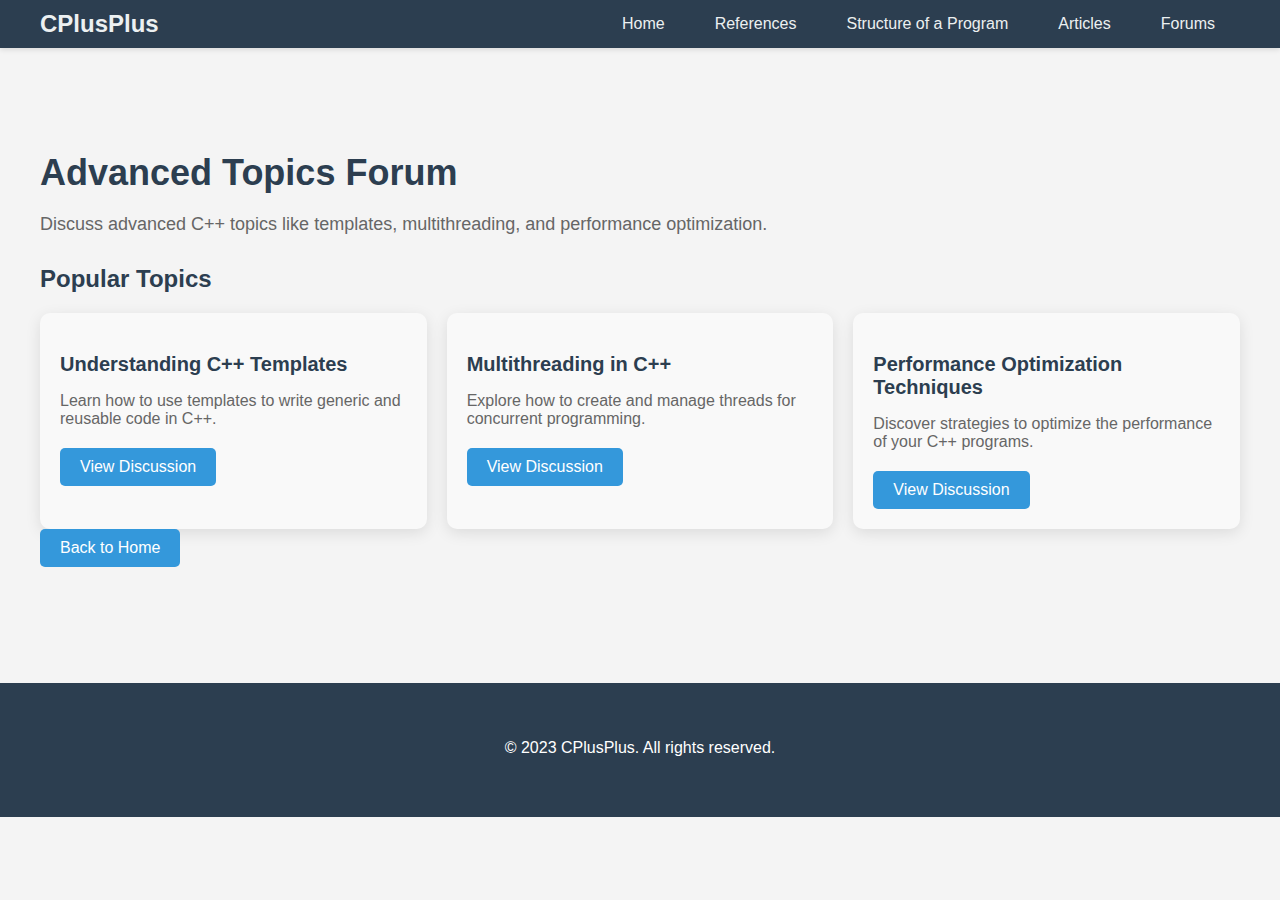
==== advanced dics/advanced-topics-forum.html @ 3a60a27d "updating the website and also added different pages" ====
<!DOCTYPE html>
<html lang="en">
<head>
    <meta charset="UTF-8">
    <meta name="viewport" content="width=device-width, initial-scale=1.0">
    <title>Advanced Topics Forum</title>
    <link rel="stylesheet" href="style.css">
    <link rel="stylesheet" href="https://cdnjs.cloudflare.com/ajax/libs/font-awesome/6.0.0-beta3/css/all.min.css">
</head>
<body>
    <header>
        <nav>
            <div class="logo">CPlusPlus</div>
            <ul class="nav-links">
                <li><a href="../index.html">Home</a></li>
                <li><a href="#references">References</a></li>
                <li><a href="#structure">Structure of a Program</a></li>
                <li><a href="#articles">Articles</a></li>
                <li><a href="#forums">Forums</a></li>
            </ul>
            <div class="hamburger" id="hamburger">
                <i class="fas fa-bars"></i>
            </div>
        </nav>
    </header>

    <section class="content">
        <h1>Advanced Topics Forum</h1>
        <p>Discuss advanced C++ topics like templates, multithreading, and performance optimization.</p>
        
        <div class="forum-content">
            <h2>Popular Topics</h2>
            <div class="topic-list">
                <div class="topic-card">
                    <h3>Understanding C++ Templates</h3>
                    <p>Learn how to use templates to write generic and reusable code in C++.</p>
                    <a href="#" class="btn">View Discussion</a>
                </div>
                <div class="topic-card">
                    <h3>Multithreading in C++</h3>
                    <p>Explore how to create and manage threads for concurrent programming.</p>
                    <a href="#" class="btn">View Discussion</a>
                </div>
                <div class="topic-card">
                    <h3>Performance Optimization Techniques</h3>
                    <p>Discover strategies to optimize the performance of your C++ programs.</p>
                    <a href="#" class="btn">View Discussion</a>
                </div>
            </div>
        </div>

        <a href="../index.html" class="btn">Back to Home</a>
    </section>

    <br><br>
    <footer>
        <p>&copy; 2023 CPlusPlus. All rights reserved.</p>
    </footer>

    <script src="script.js"></script>
</body>
</html>
---- advanced dics/style.css ----
/* General Styles */
body {
    font-family: Arial, sans-serif;
    margin: 0;
    padding: 0;
    background-color: #f4f4f4;
    color: #333;
}

/* Content Section Styles */
.content {
    padding: 80px 20px;
    max-width: 1200px;
    margin: 0 auto;
    text-align: left;
}

.content h1 {
    font-size: 36px;
    color: #2c3e50;
    margin-bottom: 20px;
}

.content p {
    font-size: 18px;
    color: #666;
    margin-bottom: 30px;
}

.forum-content h2 {
    font-size: 24px;
    color: #2c3e50;
    margin-top: 30px;
    margin-bottom: 20px;
}

.topic-list {
    display: grid;
    grid-template-columns: repeat(auto-fit, minmax(300px, 1fr));
    gap: 20px;
}

.topic-card {
    background: #f9f9f9;
    padding: 20px;
    border-radius: 10px;
    box-shadow: 0 4px 15px rgba(0, 0, 0, 0.1);
    transition: transform 0.3s ease, box-shadow 0.3s ease;
}

.topic-card:hover {
    transform: translateY(-10px);
    box-shadow: 0 8px 20px rgba(0, 0, 0, 0.15);
}

.topic-card h3 {
    font-size: 20px;
    color: #2c3e50;
    margin-bottom: 15px;
}

.topic-card p {
    font-size: 16px;
    color: #666;
    margin-bottom: 20px;
}

.btn {
    display: inline-block;
    padding: 10px 20px;
    font-size: 16px;
    color: #fff;
    background-color: #3498db;
    border-radius: 5px;
    text-decoration: none;
    transition: background-color 0.3s ease;
}

.btn:hover {
    background-color: #2980b9;
}

header {
    background: #2c3e50;
    color: #fff;
    padding: 10px 20px;
    box-shadow: 0 2px 5px rgba(0, 0, 0, 0.1);
}

nav {
    display: flex;
    justify-content: space-between;
    align-items: center;
    max-width: 1200px;
    margin: 0 auto;
}

.logo {
    font-size: 24px;
    font-weight: bold;
    color: #ecf0f1;
}

.nav-links {
    list-style: none;
    display: flex;
    margin: 0;
    padding: 0;
}

.nav-links li {
    margin: 0 15px;
}

.nav-links a {
    color: #ecf0f1;
    text-decoration: none;
    font-size: 16px;
    padding: 5px 10px;
    transition: all 0.3s ease;
}

.nav-links a:hover {
    color: #3498db;
    background-color: rgba(255, 255, 255, 0.1);
    border-radius: 5px;
}

/* Hamburger Menu (Mobile) */
.hamburger {
    display: none;
    font-size: 24px;
    cursor: pointer;
}

/* Responsive Styles */
@media (max-width: 768px) {
    .nav-links {
        display: none;
        flex-direction: column;
        width: 100%;
        background: #2c3e50;
        position: absolute;
        top: 60px;
        left: 0;
    }

    .nav-links.active {
        display: flex;
    }

    .nav-links li {
        margin: 10px 0;
        text-align: center;
    }

    .hamburger {
        display: block;
    }
}

/* Footer Styles */
footer {
    background-color: #2c3e50;
    color: #fff;
    padding: 40px 20px;
    text-align: center;
}

footer p {
    font-size: 16px;
    margin-bottom: 20px;
}
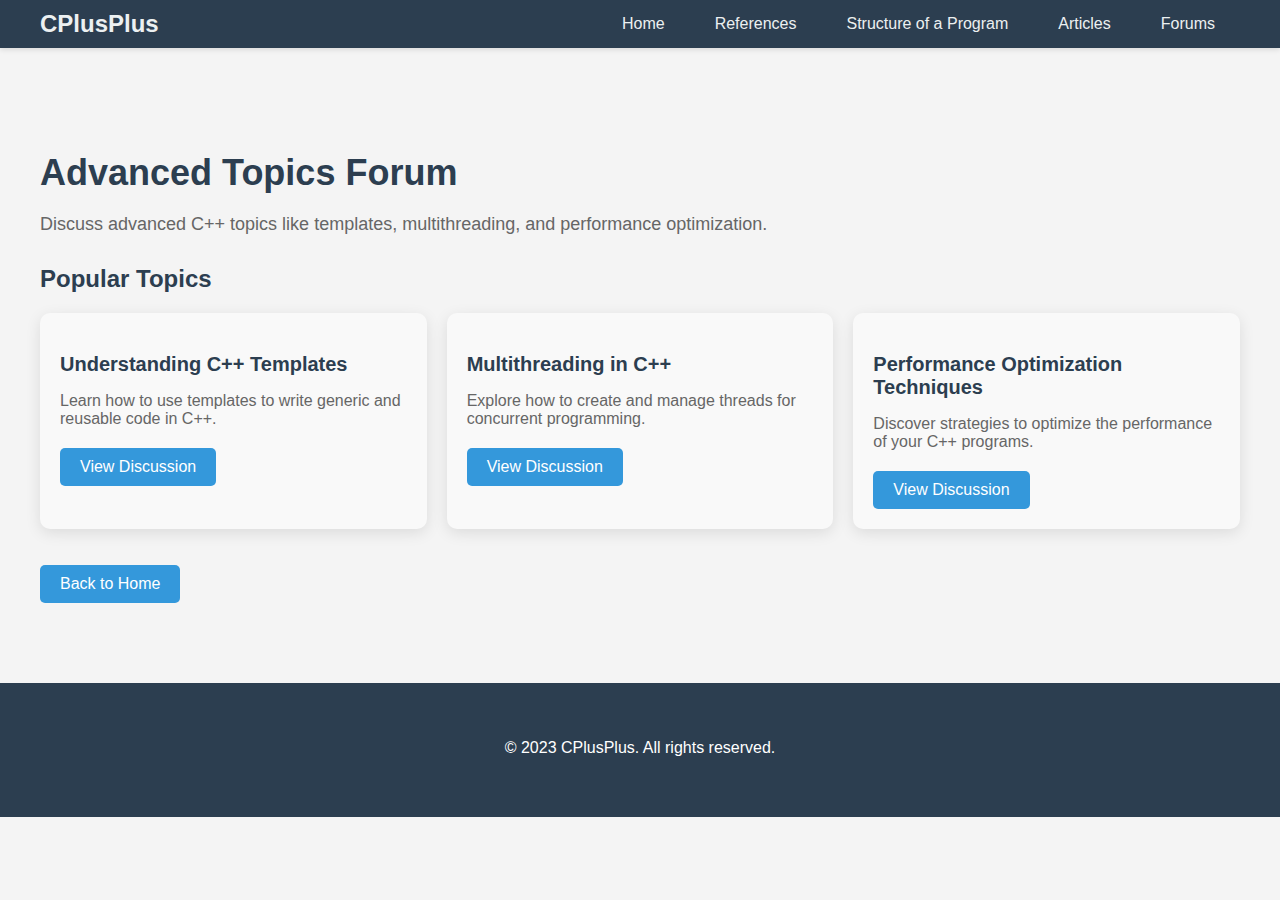
==== commit a4d77e4e: "updating the spacing" ====
--- a/advanced dics/advanced-topics-forum.html
+++ b/advanced dics/advanced-topics-forum.html
@@ -49,10 +49,10 @@
             </div>
         </div>
 
+        <br><br>
         <a href="../index.html" class="btn">Back to Home</a>
     </section>
-
-    <br><br>
+    
     <footer>
         <p>&copy; 2023 CPlusPlus. All rights reserved.</p>
     </footer>
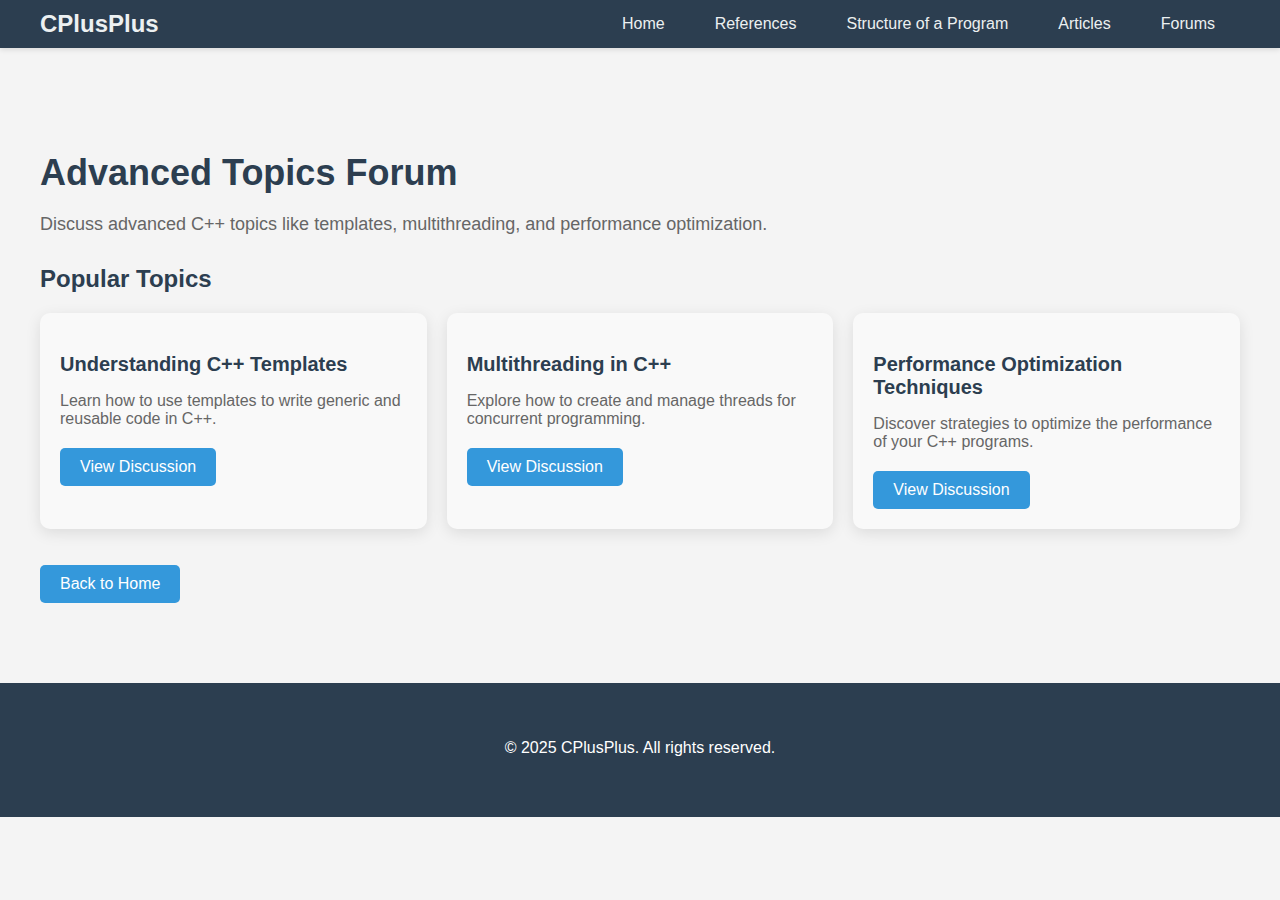
==== commit ec60768f: "updating the footer section" ====
--- a/advanced dics/advanced-topics-forum.html
+++ b/advanced dics/advanced-topics-forum.html
@@ -13,10 +13,10 @@
             <div class="logo">CPlusPlus</div>
             <ul class="nav-links">
                 <li><a href="../index.html">Home</a></li>
-                <li><a href="#references">References</a></li>
-                <li><a href="#structure">Structure of a Program</a></li>
-                <li><a href="#articles">Articles</a></li>
-                <li><a href="#forums">Forums</a></li>
+                <li><a href="../#references">References</a></li>
+                <li><a href="../#structure">Structure of a Program</a></li>
+                <li><a href="../#articles">Articles</a></li>
+                <li><a href="../#forums">Forums</a></li>
             </ul>
             <div class="hamburger" id="hamburger">
                 <i class="fas fa-bars"></i>
@@ -54,7 +54,7 @@
     </section>
     
     <footer>
-        <p>&copy; 2023 CPlusPlus. All rights reserved.</p>
+        <p>&copy; 2025 CPlusPlus. All rights reserved.</p>
     </footer>
 
     <script src="script.js"></script>
